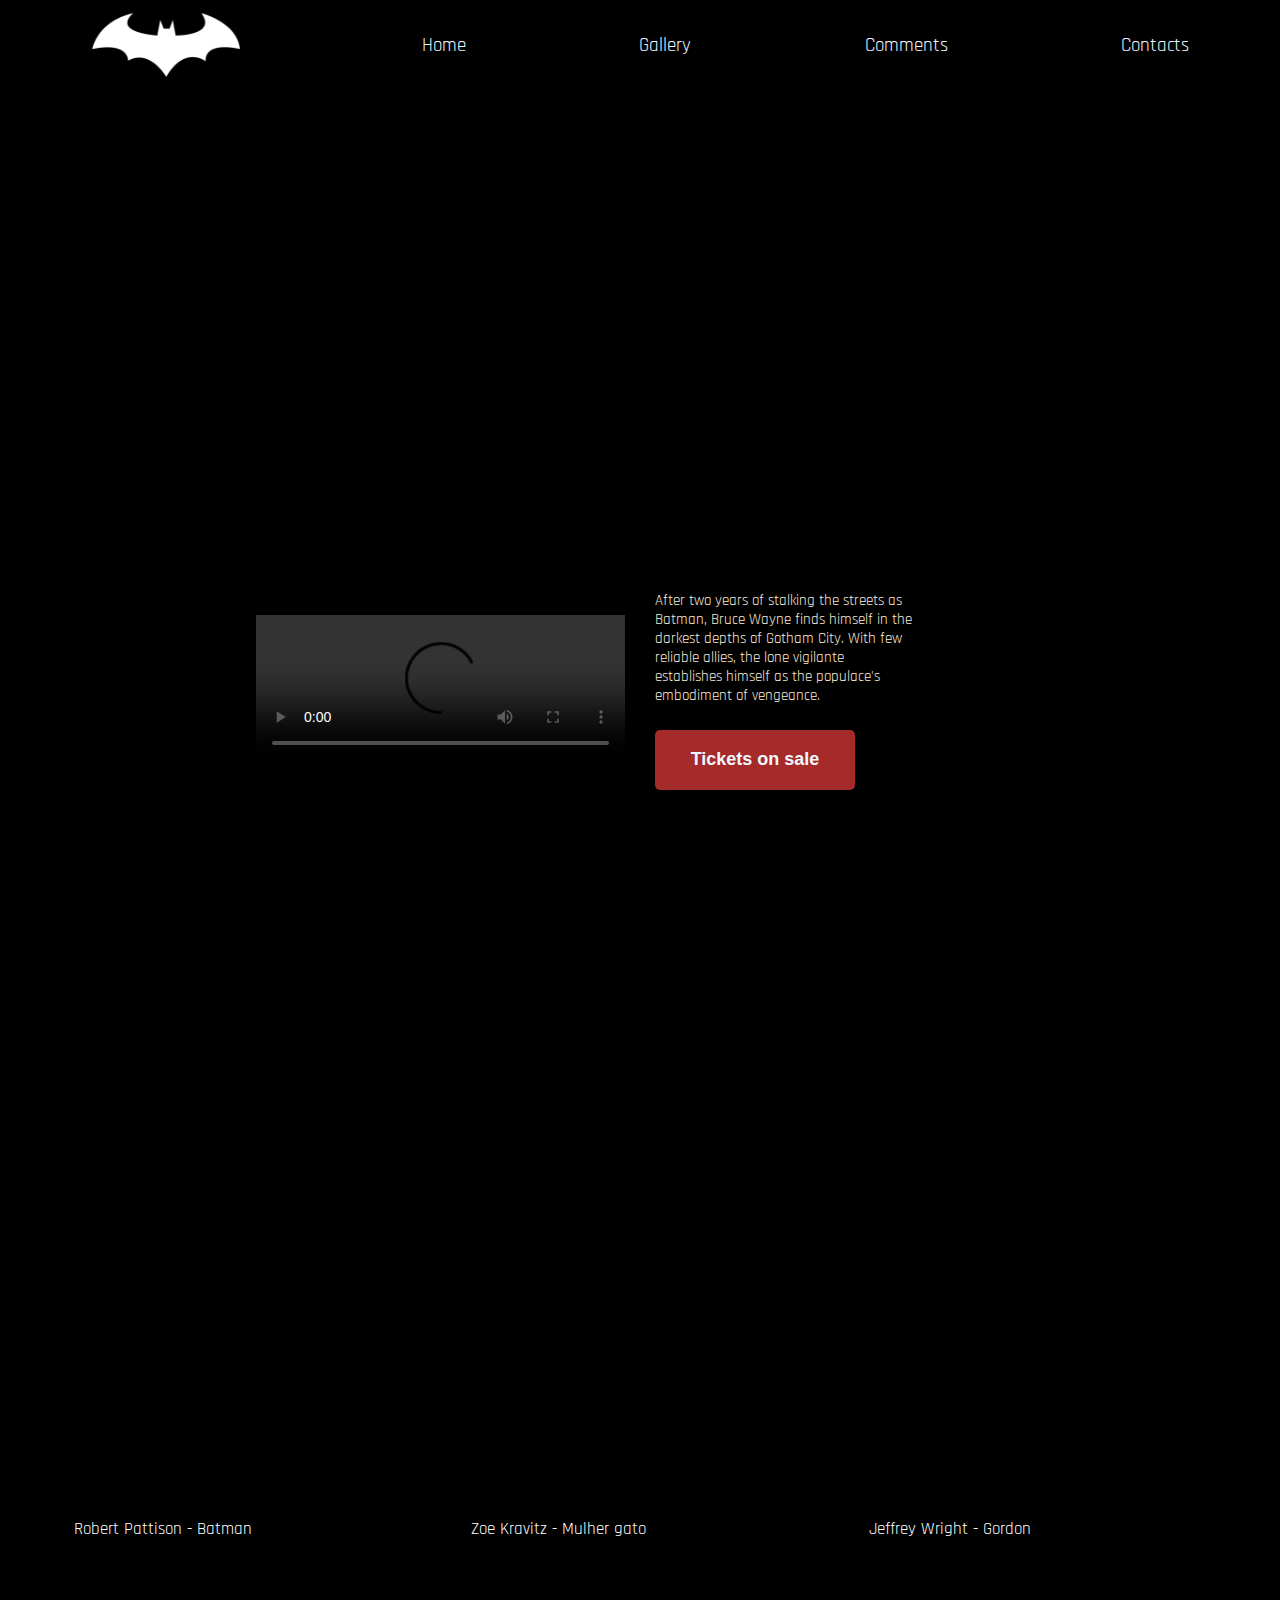
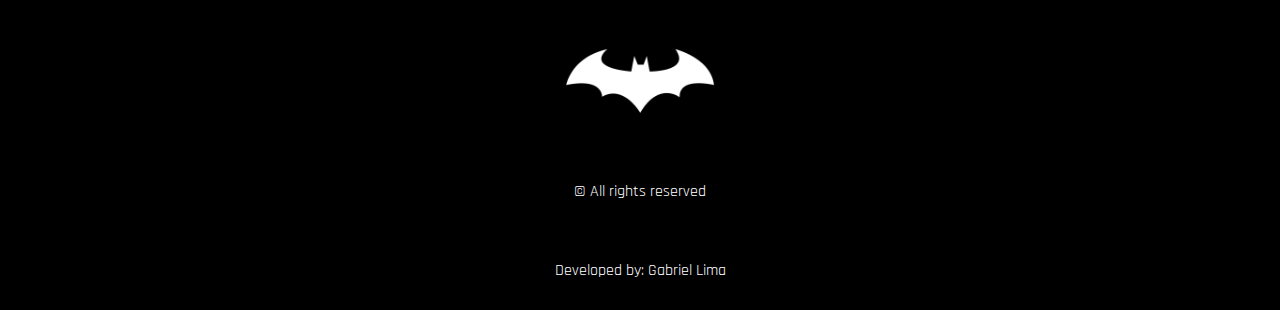
==== index.html @ bd847de1 "Logo" ====
<!DOCTYPE html>
<html lang="pt-br">
<head>
    <meta charset="UTF-8">
    <meta http-equiv="X-UA-Compatible" content="IE=edge">
    <meta name="viewport" content="width=device-width, initial-scale=1.0">
    <title>Home</title>
    <link rel="stylesheet" href="./Batman Site PI.styless.css">
</head>
<body>
    
    <header>
        <img id="logo" src="\Mídia\Logo-Batman.jpg">
        <nav>
            <ul class="Nave">
                <a href="/Página Inicial (PI)/Batman Site PI.html" target = “blank”>
                    <li>Home</li>
                </a>
                <a href="Batman/Fotos.html" target="_blank">
                    <li>Gallery</li>
            </a>
                <a href="Batman/Comentarios.html" target="_blank">
                    <li>Comments</li>
                </a>
                <a href="Batman/Contato.html" target="_blank">
                    <li>Contacts</li>
                </a>
            </ul>
        </nav>
    </header>
    
    <div id="Banner"></div>
    <div id="Trailer">
            <div class = "content">
                <video controls class="trailer">
                    <source src = "Batman/Mídia/THE BATMAN – Main Trailer.mp4" type="video/mp4">
                    Seu navegador não possui suporte para vídeos
                </video>
                <div id="Sinopse">
                    <p class="description">
                        After two years of stalking the streets as Batman, Bruce Wayne finds himself in the darkest depths
                        of Gotham City. With few reliable allies, the lone vigilante establishes himself 
                        as the populace's embodiment of vengeance.
                    </p>
                    <button class="button">Tickets on sale</button>
                </div>
            </div>
     </div>

    <div class = "actor-cards-container">
        <div class="cards-content">
            <div class="card banner-1">Robert Pattison - Batman</div>
            <div class="card banner-2">Zoe Kravitz - Mulher gato</div>
            <div class="card banner-3">Jeffrey Wright - Gordon</div>
        </div>
    </div>

    <footer>
        <img style="object-fit: contain;" id="logo" src="/Mídia/Logo-Batman.jpg">
        <span> © All rights reserved</span>
        <span>Developed by: Gabriel Lima</span>

        <nav class="footer-navigation">
            <ul class="footer-list">
                <a href="/Página Inicial (PI)/Batman Site PI.html">
                    <li>Home</li>
                </a>
                <a href="/Contato/Contato.html">
                    <li>Contact</li>
                </a>
                <a href="/Fotos/Fotos.html">
                    <li>Gallery</li>
                </a>
                <a href="/Comentários/Comentarios.html">
                    <li>Comments</li>
                </a>
            </ul>
        </nav>    
    </footer>
</body>
</html>
---- Batman Site PI.styless.css ----
@import url('https://fonts.googleapis.com/css2?family=Rajdhani:wght@500&display=swap');


/* ------------------BODY------------------------- */
* {
    margin: 0;
    padding: 0;
    background-color: black;
    list-style-type: none;
    text-decoration: none;
}

header {
    height: 90px;
    display: flex;
    justify-content: space-around;
    align-items: center;
}

nav {
    width: 60%;
}

ul {
    display: flex;
    width: 100%;
    justify-content: space-between;
}

li {
    list-style: none;
    color: aliceblue;
    font-size: 19px;
    transition: .5s;
    font-family: 'Rajdhani', sans-serif;
}

li:hover {
    color: brown;
}

#logo {
    width: 150px;
    height: auto;
}

#Banner {
    background-image: url("https://pbs.twimg.com/media/FBwJWeQXIAItfyH?format=jpg&name=large");
    background-position: 50% 50%;
    background-size: cover;
    width: 100%;
    height: 400px;
}

#Trailer{
    width: 100%;
    height: 400px;
    display: flex;
    justify-content: center;
}

.content {
    width: 60%;
    display: flex;
    align-items: center;
    justify-content: space-between;
}

.trailer {
    width: 50%;
}

#Sinopse {
    width: 50%;
    display: flex;
    flex-direction: column;
    justify-content: space-between;
    margin-left:30px;
}

.description {
    color: antiquewhite;
    font-size: 15px;
    font-family:'Rajdhani', sans-serif;
    width: 70%;
}

.button {
    width: 200px;
    height: 60px;
    background-color: brown;
    color: aliceblue;
    padding: 8px 10px;
    border-radius: 5px;
    cursor: pointer;
    transition: .8s;
    font-size: 18px;
    display: flex;
    align-items: center;
    justify-content: center;
    font-weight: bold;
    border: none;
    outline: none;
    margin-top: 25px;
}

.button:hover{
    background-color: rgb(60, 122, 60);
    color:rgb(0, 0, 0);
}

.actor-cards-container {
    width: 100%;
    display: flex;
    justify-content: center;
    margin-top: 50px;
}

.cards-content {
    width:90%;
    display: grid;
    grid-template-columns: repeat(3, 1fr);
    row-gap: 20px;
    column-gap: 40px;
}

.card {
    width: 100%;
    height: 600px;
    background-size: cover;
    background-position: 50% 50%;
    border-radius: 5px;
    cursor: pointer;
    transition: 1s;
    display: flex;
    flex-direction: column;
    justify-content: flex-end;
    padding: 0 0 20px 10px;
    color: #fff;
    font-size: 17px;
    font-family: 'Rajdhani', sans-serif;;
}
/* ------------------BODY------------------------- */
/* ------------------CARDS------------------------- */


.card:hover {
    transform: scale(1.02);
}

.banner-1 {
    background-image: url("https://t2.tudocdn.net/604854?w=1920");
}

.banner-2 {
    background-image: url("https://akns-images.eonline.com/eol_images/Entire_Site/2022122/rs_634x1024-220222122542-634-Zoe_Kravitz-the_batman-catwoman-gj.jpg?fit=around%7C634:1024&output-quality=90&crop=634:1024;center,top");
}

.banner-3 {
    background-image: url("https://hips.hearstapps.com/digitalspyuk.cdnds.net/16/49/1480934372-screen-shot-2016-12-05-at-103911.jpg?crop=0.6658805031446541xw:1xh;center,top&resize=480:*");
}
/* ------------------CARDS------------------------- */
/* ------------------FOOTER------------------------- */

footer {
    height: 300px;
    margin-top: 50px;
    display: flex;
    flex-direction: column;
    align-items: center;
    justify-content: space-around;
}

span {
    color: #fff;
    font-family: 'Rajdhani', sans-serif;
}

.footer-navigation {
    display: none;
}

.footer-list {
    display: flex;
    flex-direction: column;
    align-items: center;
}
/* ------------------FOOTER------------------------- */
/* ------------------MEDIAQUERY------------------------- */
@media (max-width: 768px) {
    .footer-navigation {
        display: block;
    }

    nav {
        display: none;
    }

    #Banner {
        background-position: 50%;
    }

    #trailer-container {
        width: 100%;
        height: 400px;
        display: flex;
        flex-direction: column;
    }

    .content {
        width: 95%;
        display: flex;
        flex-direction: column;
    }
    .trailer {
        width: 100%;
    }

    #Sinopse {
        width: 95%;
        display: flex;
        flex-direction: column;
        justify-content: space-between;
    }

    .description {
        width: 100%;
    }

    .button {
        width: 100%;
        margin-top: 30px;
        text-align: center;
        justify-content: center;
    }

    .cards-content {
        grid-template-columns: 1fr;
        margin-top: 150px;
    }
}
/* ------------------RESPONSIVE------------------------- */
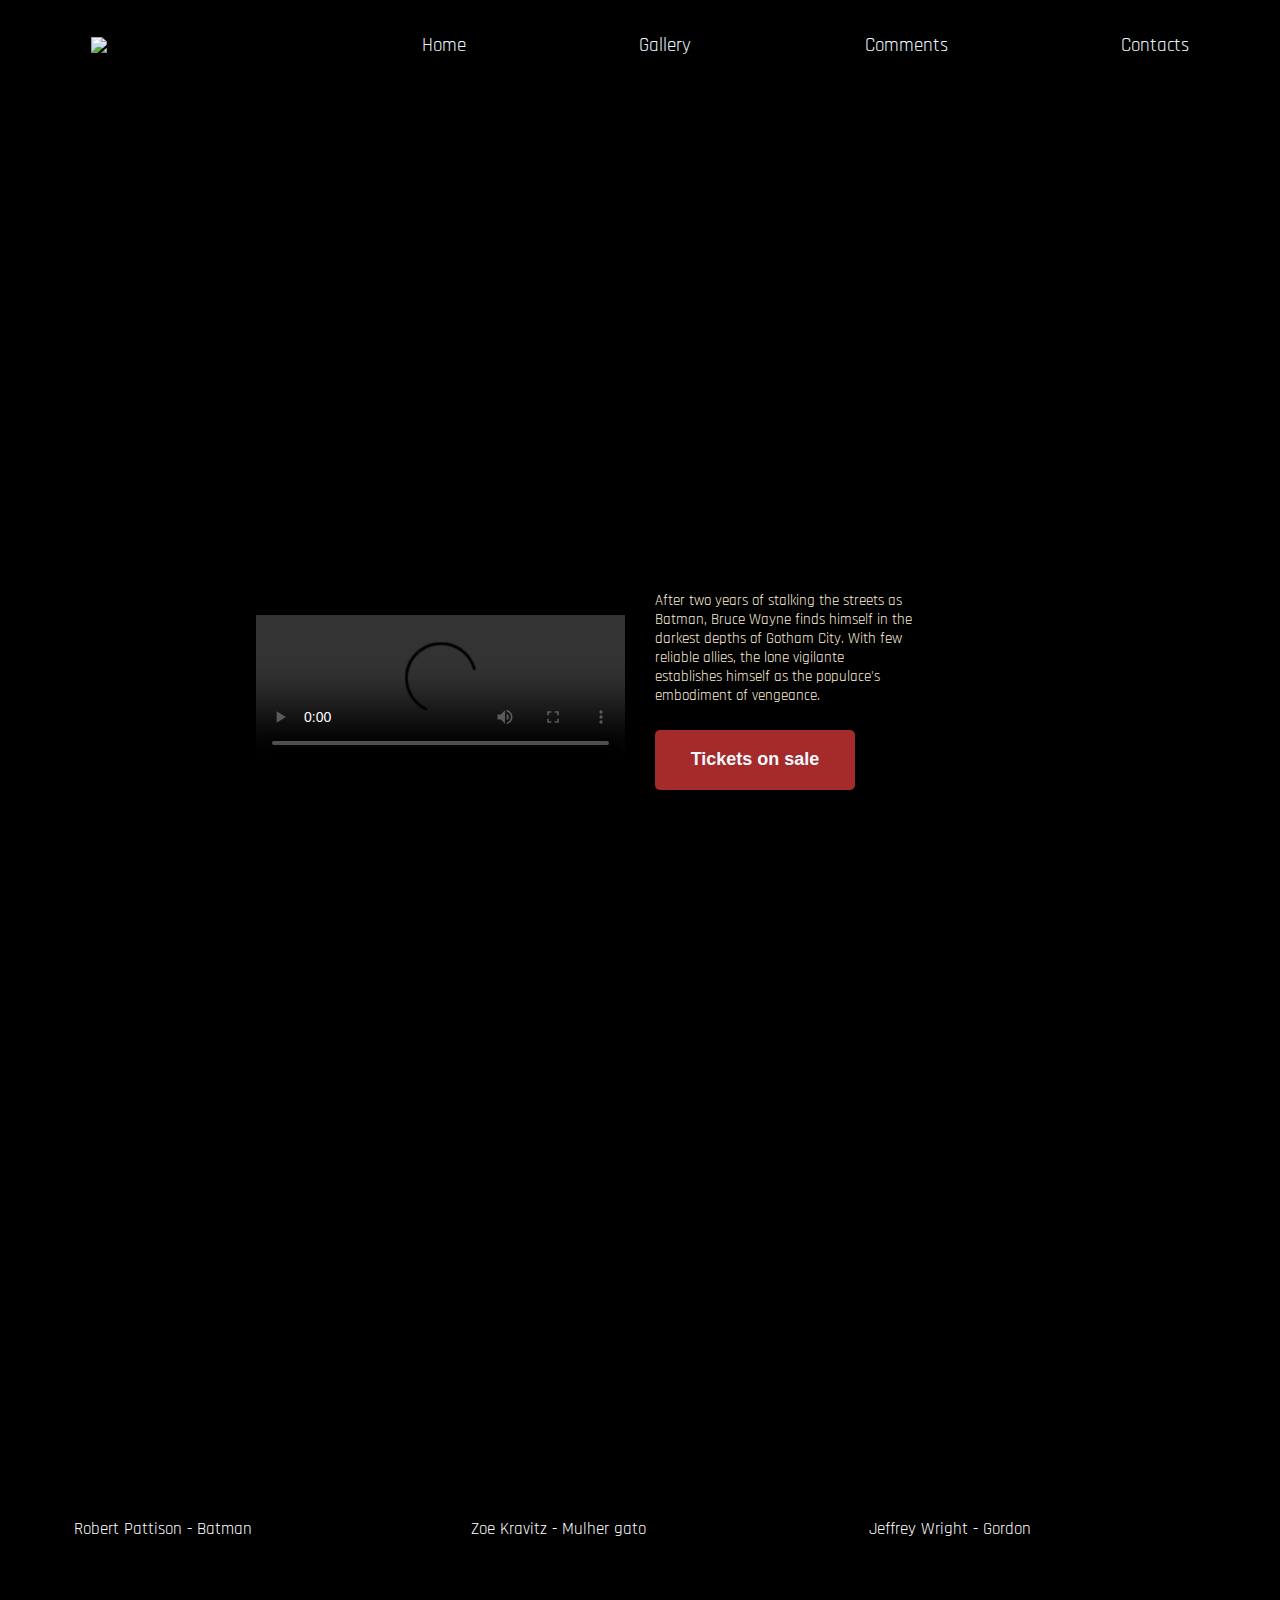
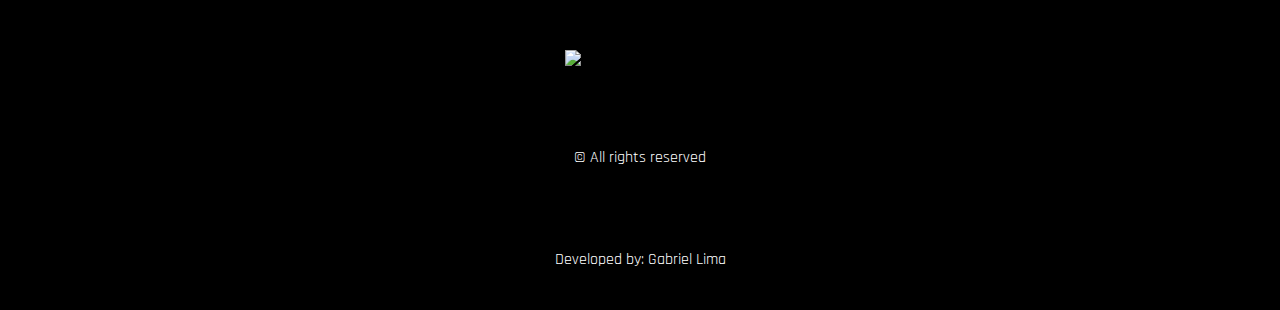
==== commit 82d46cbb: "Update index.html" ====
--- a/index.html
+++ b/index.html
@@ -10,19 +10,19 @@
 <body>
     
     <header>
-        <img id="logo" src="\Mídia\Logo-Batman.jpg">
+        <img id="logo" src="../Batman/Mídia/Logo-Batman.jpg">
         <nav>
             <ul class="Nave">
                 <a href="/Página Inicial (PI)/Batman Site PI.html" target = “blank”>
                     <li>Home</li>
                 </a>
-                <a href="Batman/Fotos.html" target="_blank">
+                <a href="Fotos.html" target="_blank">
                     <li>Gallery</li>
             </a>
-                <a href="Batman/Comentarios.html" target="_blank">
+                <a href="Comentarios.html" target="_blank">
                     <li>Comments</li>
                 </a>
-                <a href="Batman/Contato.html" target="_blank">
+                <a href="Contato.html" target="_blank">
                     <li>Contacts</li>
                 </a>
             </ul>
@@ -33,7 +33,7 @@
     <div id="Trailer">
             <div class = "content">
                 <video controls class="trailer">
-                    <source src = "Batman/Mídia/THE BATMAN – Main Trailer.mp4" type="video/mp4">
+                    <source src ="Mídia/THE BATMAN – Main Trailer.mp4" type="video/mp4">
                     Seu navegador não possui suporte para vídeos
                 </video>
                 <div id="Sinopse">
@@ -56,7 +56,7 @@
     </div>
 
     <footer>
-        <img style="object-fit: contain;" id="logo" src="/Mídia/Logo-Batman.jpg">
+        <img style="object-fit: contain;" id="logo" src="../Batman/Mídia/Logo-Batman.jpg">
         <span> © All rights reserved</span>
         <span>Developed by: Gabriel Lima</span>
 
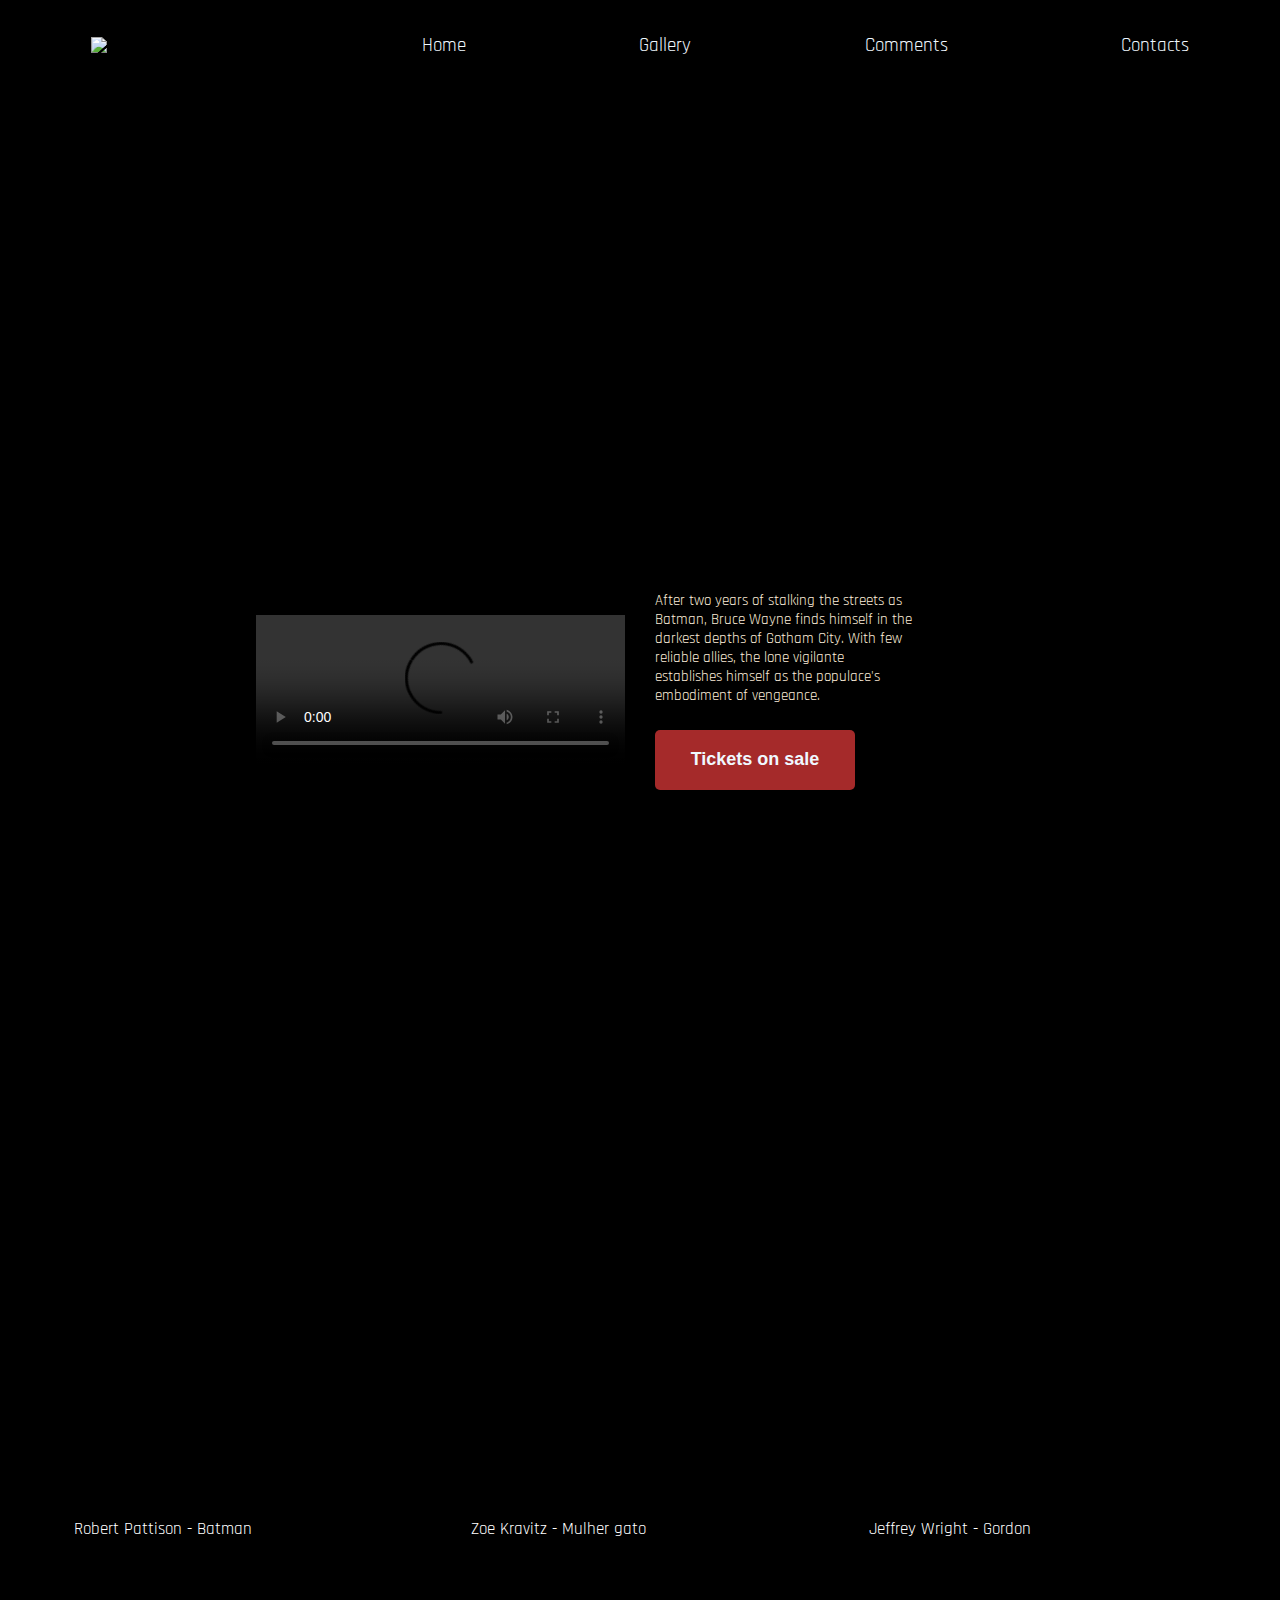
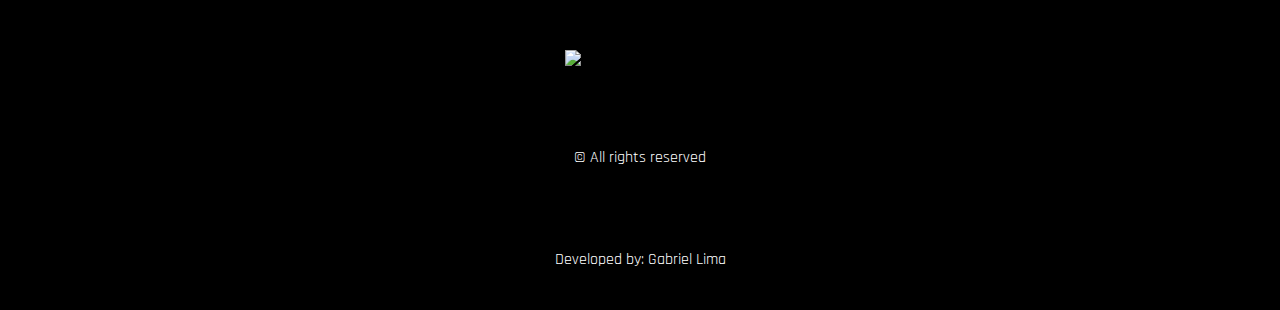
==== commit 6264d4be: "Update index.html" ====
--- a/index.html
+++ b/index.html
@@ -10,7 +10,7 @@
 <body>
     
     <header>
-        <img id="logo" src="../Batman/Mídia/Logo-Batman.jpg">
+        <img id="logo" src=".../Batman/Mídia/Logo-Batman.jpg">
         <nav>
             <ul class="Nave">
                 <a href="/Página Inicial (PI)/Batman Site PI.html" target = “blank”>
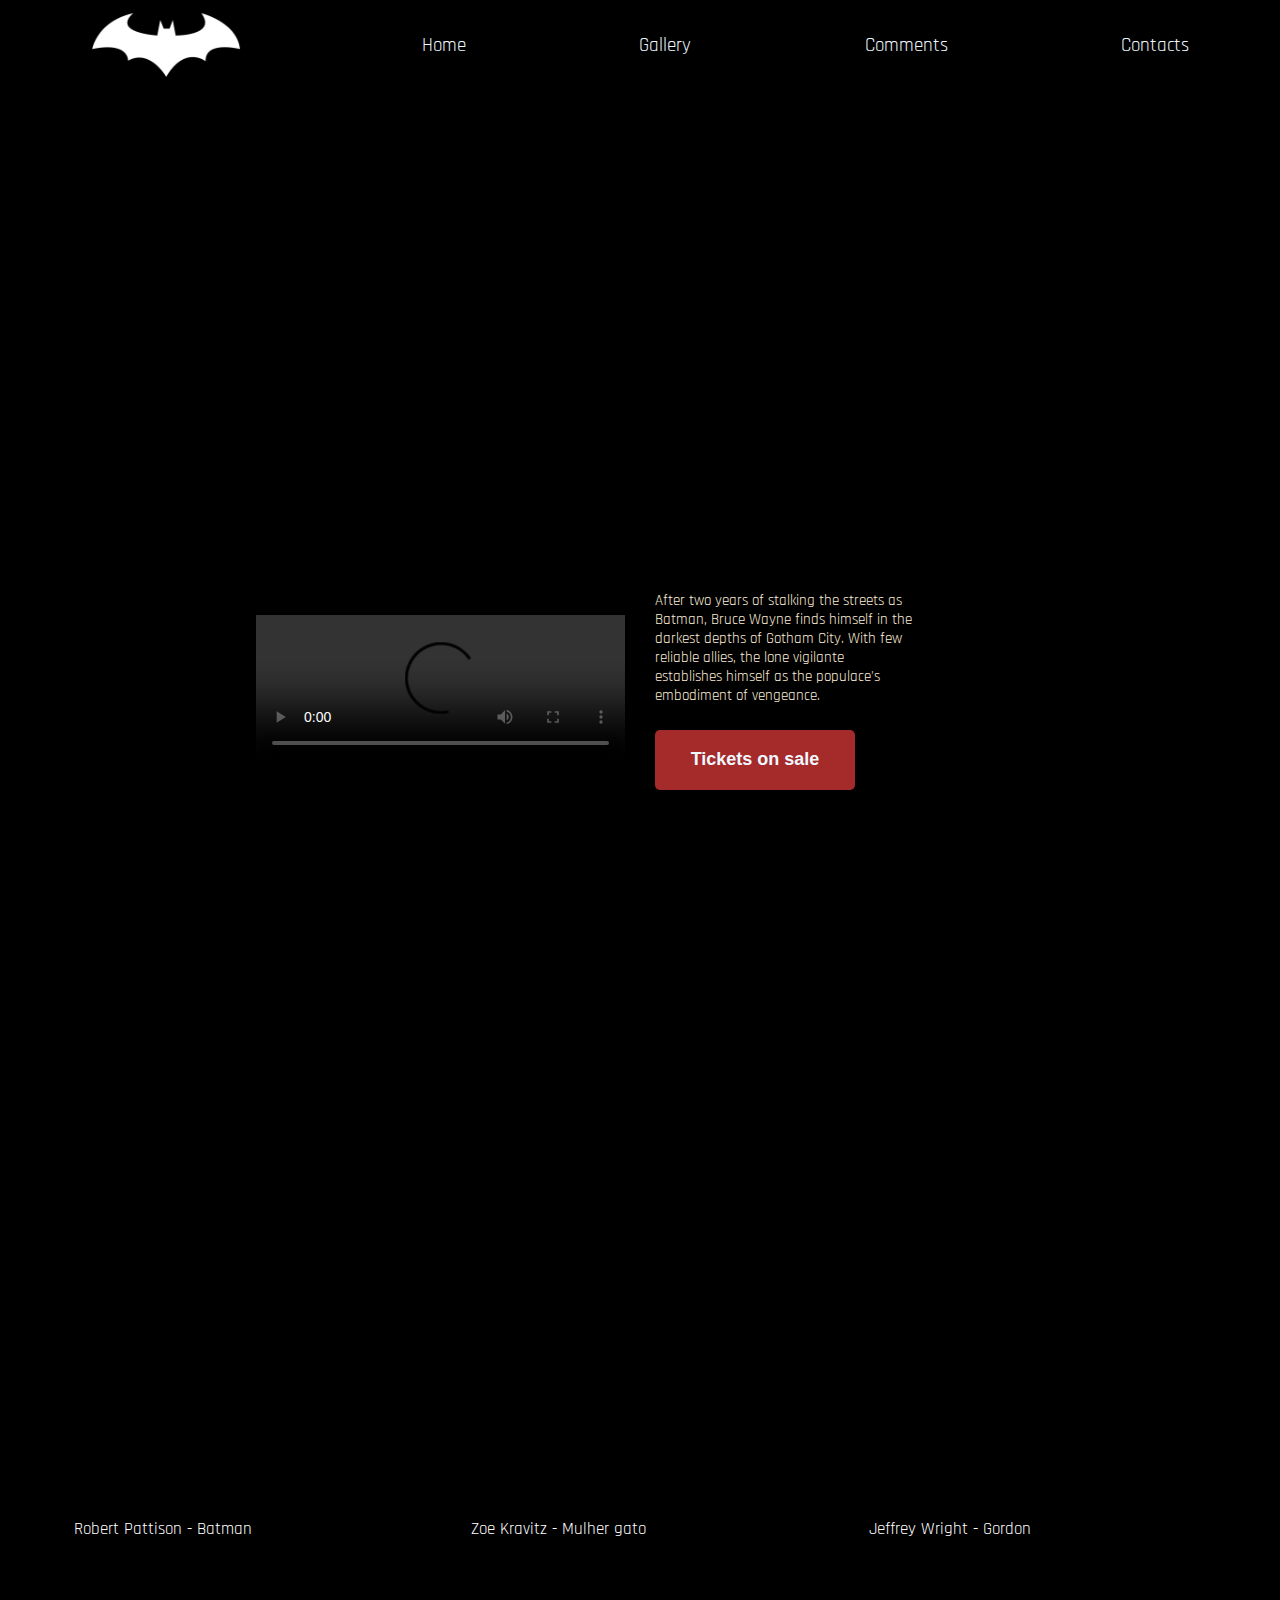
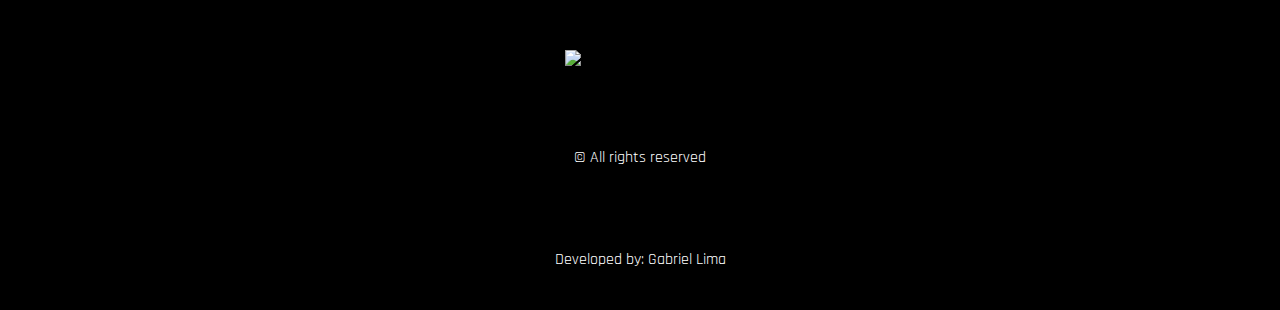
==== commit 511fd688: "Update index.html" ====
--- a/index.html
+++ b/index.html
@@ -10,7 +10,7 @@
 <body>
     
     <header>
-        <img id="logo" src=".../Batman/Mídia/Logo-Batman.jpg">
+        <img id="logo" src="../Mídia/Logo-Batman.jpg">
         <nav>
             <ul class="Nave">
                 <a href="/Página Inicial (PI)/Batman Site PI.html" target = “blank”>
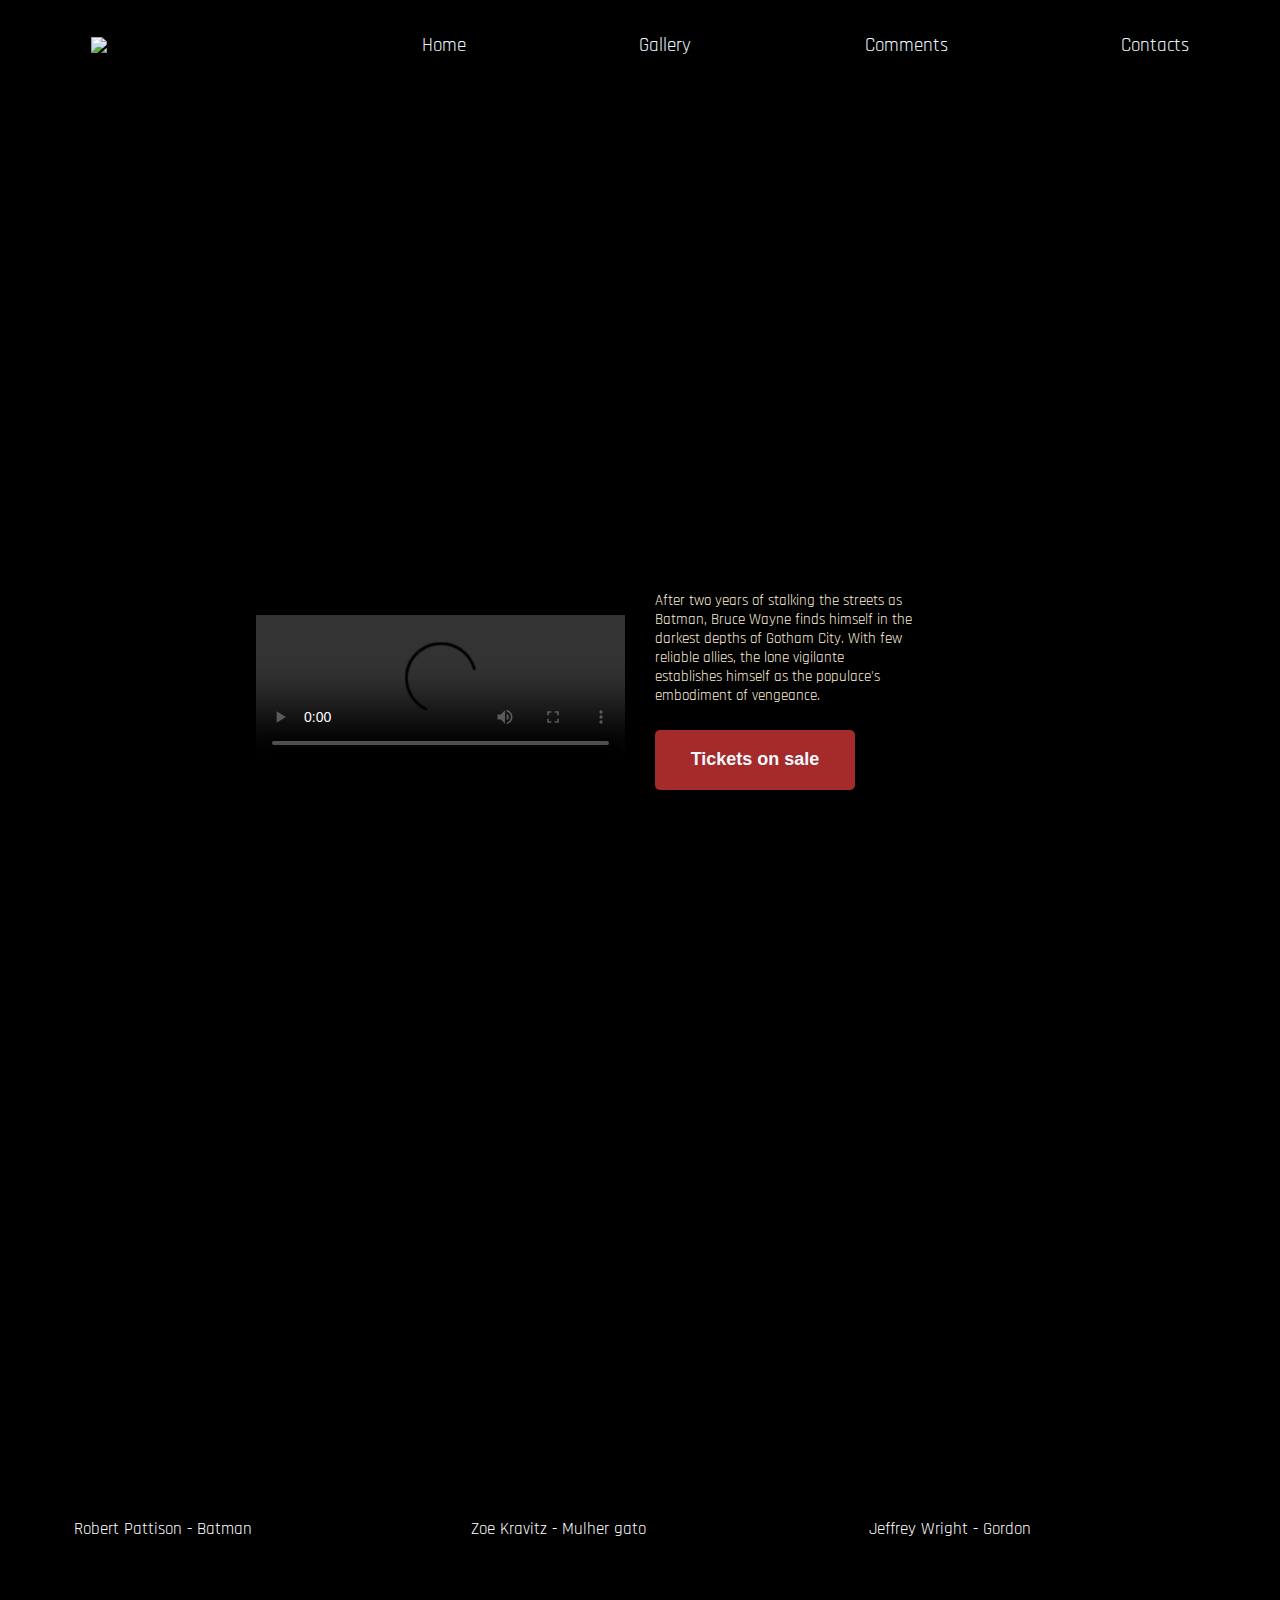
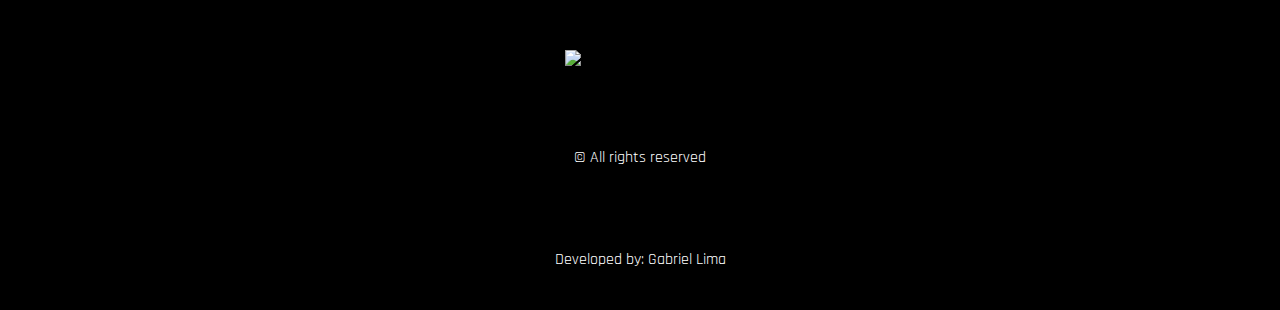
==== commit 88032633: "Update index.html" ====
--- a/index.html
+++ b/index.html
@@ -10,7 +10,7 @@
 <body>
     
     <header>
-        <img id="logo" src="../Mídia/Logo-Batman.jpg">
+        <img id="logo" src="../Batman/Mídia/Logo-Batman.jpg">
         <nav>
             <ul class="Nave">
                 <a href="/Página Inicial (PI)/Batman Site PI.html" target = “blank”>
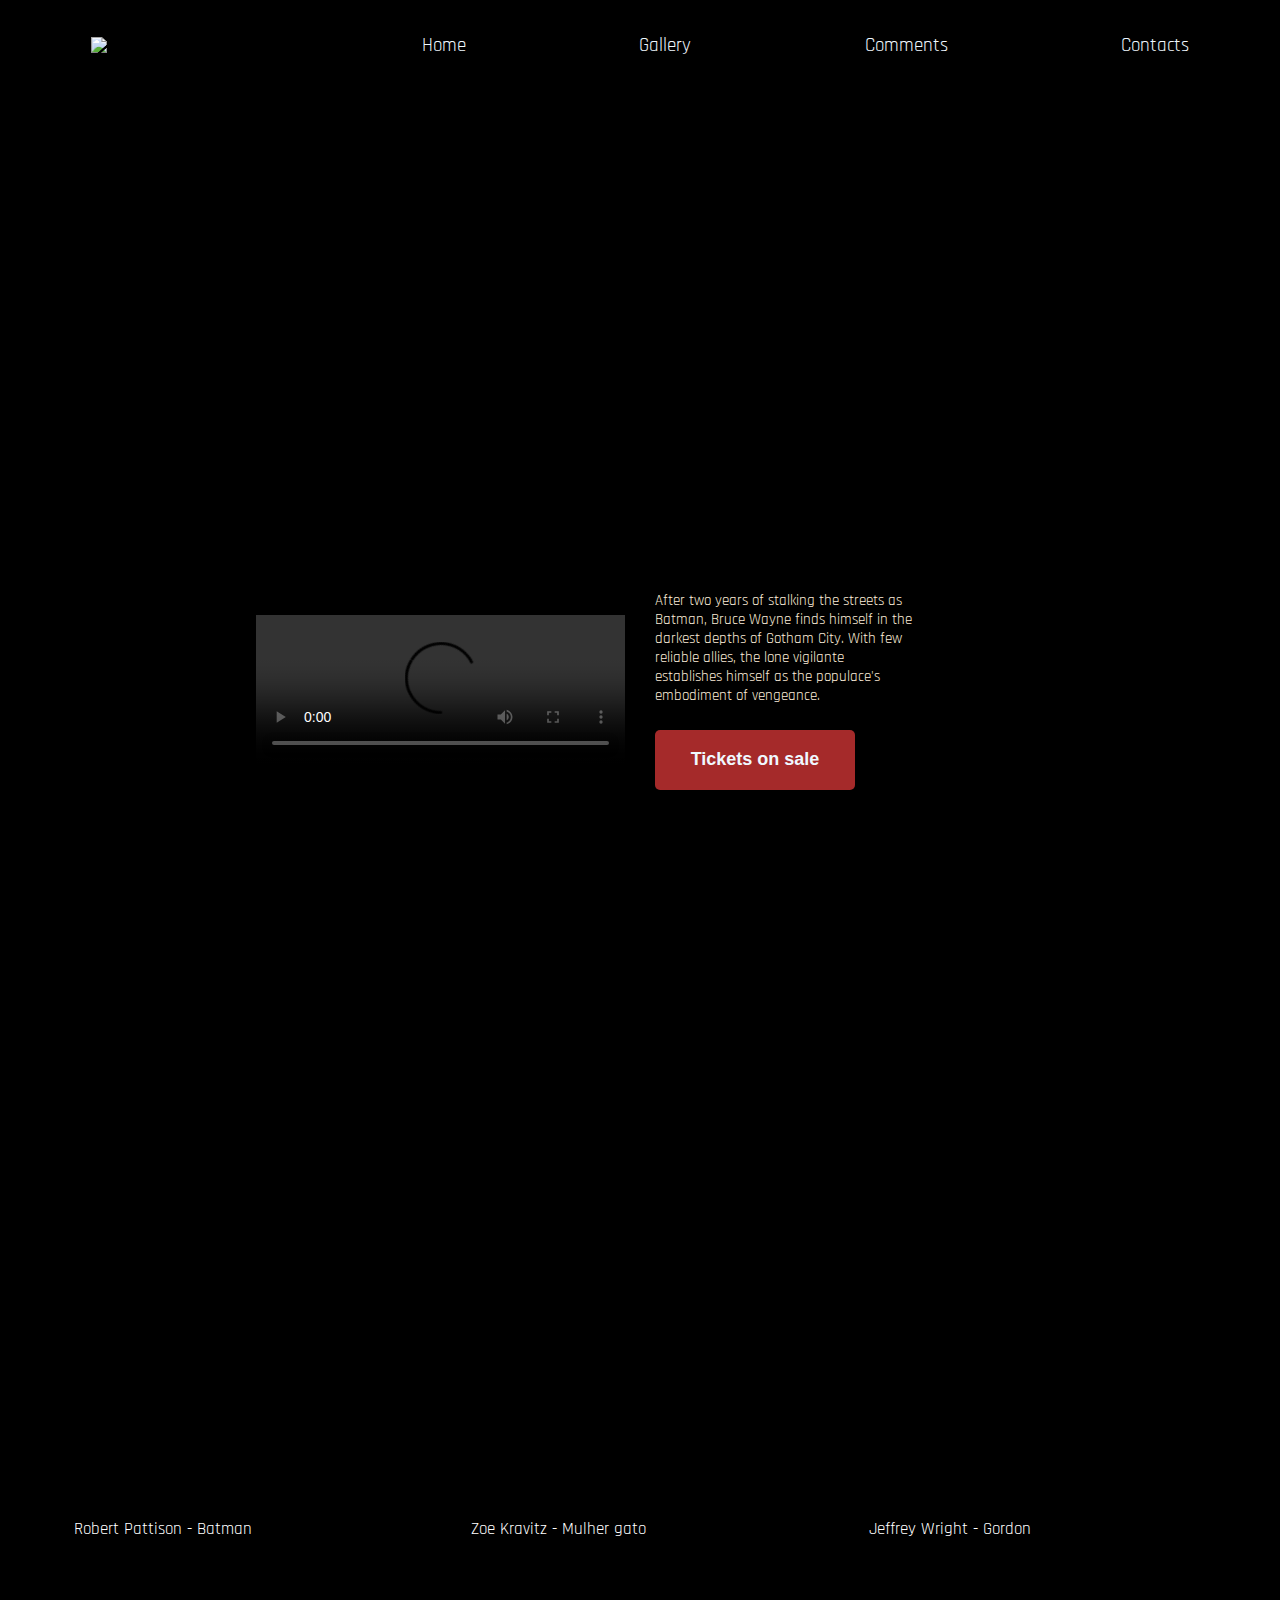
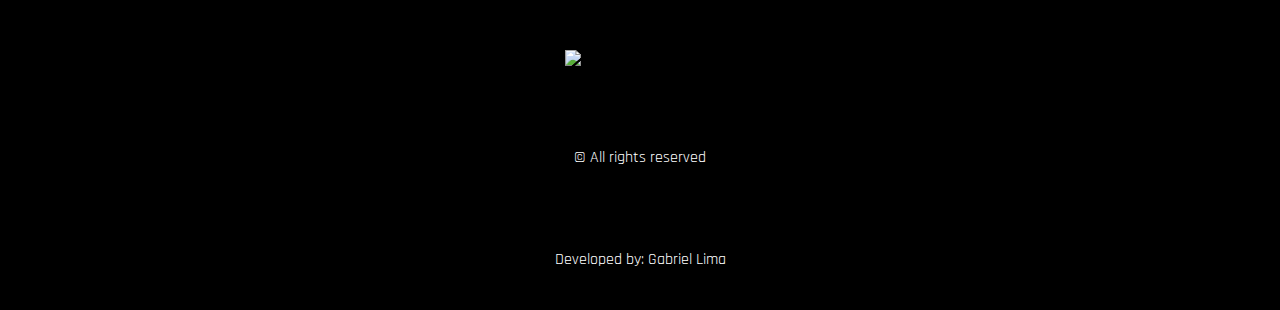
==== commit 9fa2c211: "Correção do link de direcionamento para a página inicial" ====
--- a/index.html
+++ b/index.html
@@ -13,7 +13,7 @@
         <img id="logo" src="../Batman/Mídia/Logo-Batman.jpg">
         <nav>
             <ul class="Nave">
-                <a href="/Página Inicial (PI)/Batman Site PI.html" target = “blank”>
+                <a href="index.html" target = “blank”>
                     <li>Home</li>
                 </a>
                 <a href="Fotos.html" target="_blank">
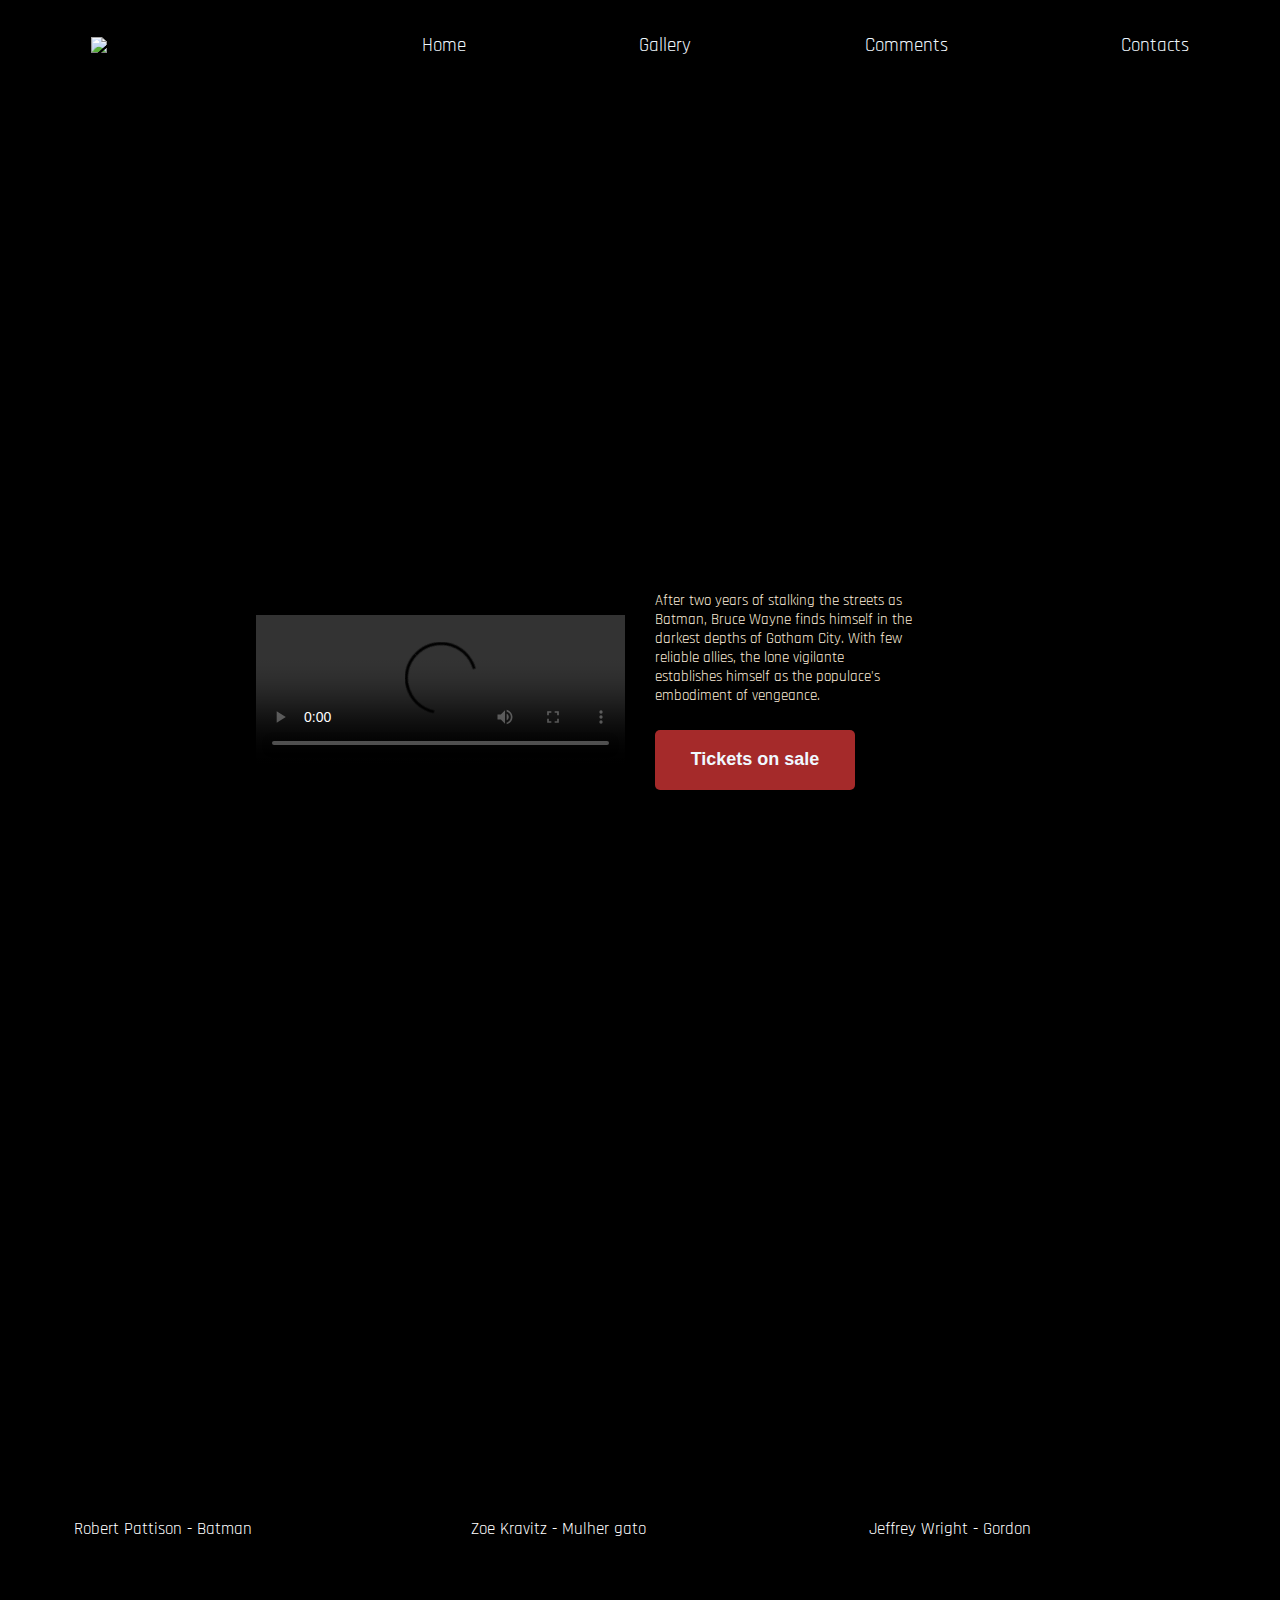
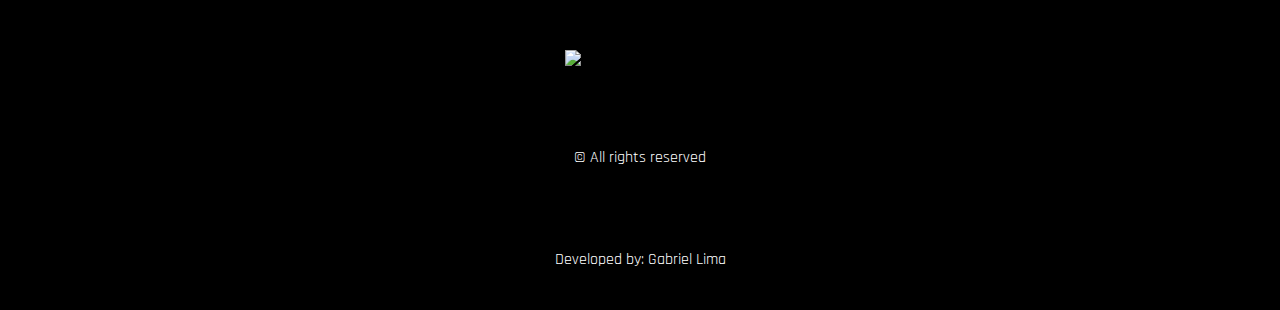
==== commit 93359a51: "Update index.html" ====
--- a/index.html
+++ b/index.html
@@ -62,17 +62,17 @@
 
         <nav class="footer-navigation">
             <ul class="footer-list">
-                <a href="/Página Inicial (PI)/Batman Site PI.html">
+                <a href="index.html" target = “blank”>
                     <li>Home</li>
                 </a>
-                <a href="/Contato/Contato.html">
-                    <li>Contact</li>
+                <a href="Fotos.html" target="_blank">
+                    <li>Gallery</li>
+            </a>
+                <a href="Comentarios.html" target="_blank">
+                    <li>Comments</li>
                 </a>
-                <a href="/Fotos/Fotos.html">
-                    <li>Gallery</li>
-                </a>
-                <a href="/Comentários/Comentarios.html">
-                    <li>Comments</li>
+                <a href="Contato.html" target="_blank">
+                    <li>Contacts</li>
                 </a>
             </ul>
         </nav>    
